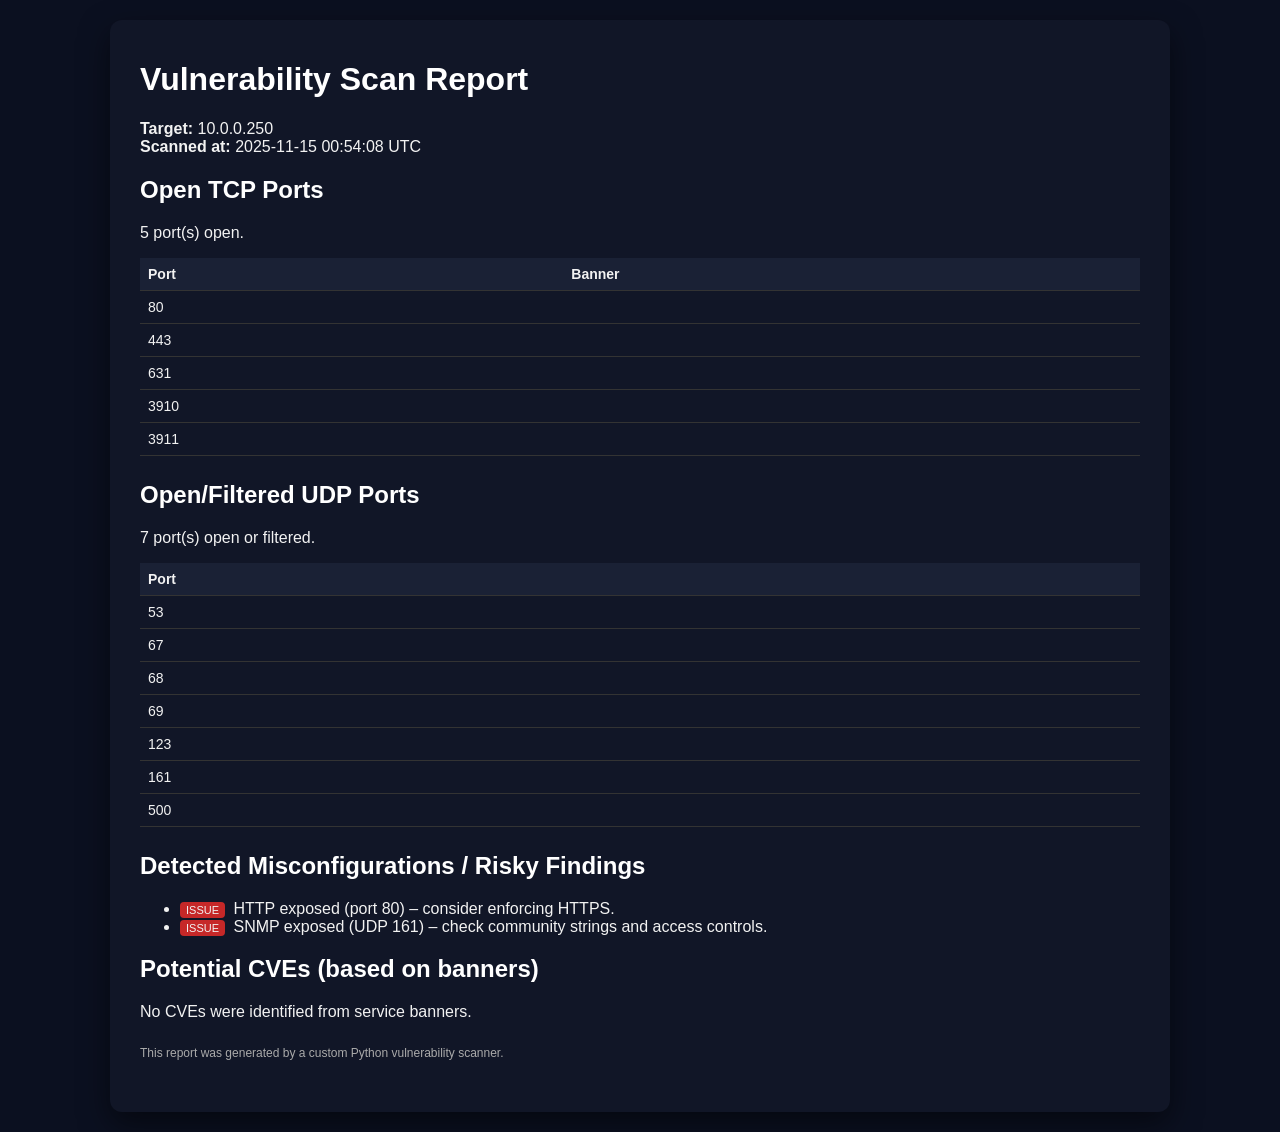
==== static/report.html @ bc2efa10 "Commit full repo" ====
<!DOCTYPE html>
<html lang="en">
<head>
  <meta charset="UTF-8">
  <title>Vulnerability Scan Report - 10.0.0.250</title>
  <style>
    body {
      font-family: Arial, sans-serif;
      background: #0b1020;
      color: #f2f2f2;
      margin: 0;
      padding: 20px;
    }
    .container {
      max-width: 1000px;
      margin: 0 auto;
      background: #111627;
      border-radius: 12px;
      padding: 20px 30px 40px 30px;
      box-shadow: 0 12px 30px rgba(0,0,0,0.5);
    }
    h1, h2, h3 {
      color: #fff;
    }
    table {
      width: 100%;
      border-collapse: collapse;
      margin-bottom: 25px;
    }
    th, td {
      border-bottom: 1px solid #333;
      padding: 8px;
      text-align: left;
      font-size: 14px;
    }
    th {
      background: #1a2135;
    }
    .tag {
      display: inline-block;
      padding: 2px 6px;
      border-radius: 4px;
      font-size: 11px;
      margin-right: 4px;
    }
    .tag-issue {
      background: #c62828;
    }
    .cve-score {
      font-weight: bold;
      color: #ffb300;
    }
    .footer {
      margin-top: 25px;
      font-size: 12px;
      color: #aaaaaa;
    }
  </style>
</head>
<body>
  <div class="container">
    <h1>Vulnerability Scan Report</h1>
    <p><strong>Target:</strong> 10.0.0.250<br>
       <strong>Scanned at:</strong> 2025-11-15 00:54:08 UTC</p>

    <h2>Open TCP Ports</h2>
    <p>5 port(s) open.</p>
    <table>
      <tr><th>Port</th><th>Banner</th></tr><tr><td>80</td><td></td></tr><tr><td>443</td><td></td></tr><tr><td>631</td><td></td></tr><tr><td>3910</td><td></td></tr><tr><td>3911</td><td></td></tr>
    </table>

    <h2>Open/Filtered UDP Ports</h2>
    <p>7 port(s) open or filtered.</p>
    <table>
      <tr><th>Port</th></tr><tr><td>53</td></tr><tr><td>67</td></tr><tr><td>68</td></tr><tr><td>69</td></tr><tr><td>123</td></tr><tr><td>161</td></tr><tr><td>500</td></tr>
    </table>

    <h2>Detected Misconfigurations / Risky Findings</h2>
    <ul><li><span class='tag tag-issue'>ISSUE</span> HTTP exposed (port 80) – consider enforcing HTTPS.</li><li><span class='tag tag-issue'>ISSUE</span> SNMP exposed (UDP 161) – check community strings and access controls.</li>
    </ul>

    <h2>Potential CVEs (based on banners)</h2><p>No CVEs were identified from service banners.</p>
    <div class="footer">
      <p>This report was generated by a custom Python vulnerability scanner.</p>
    </div>
  </div>
</body>
</html>
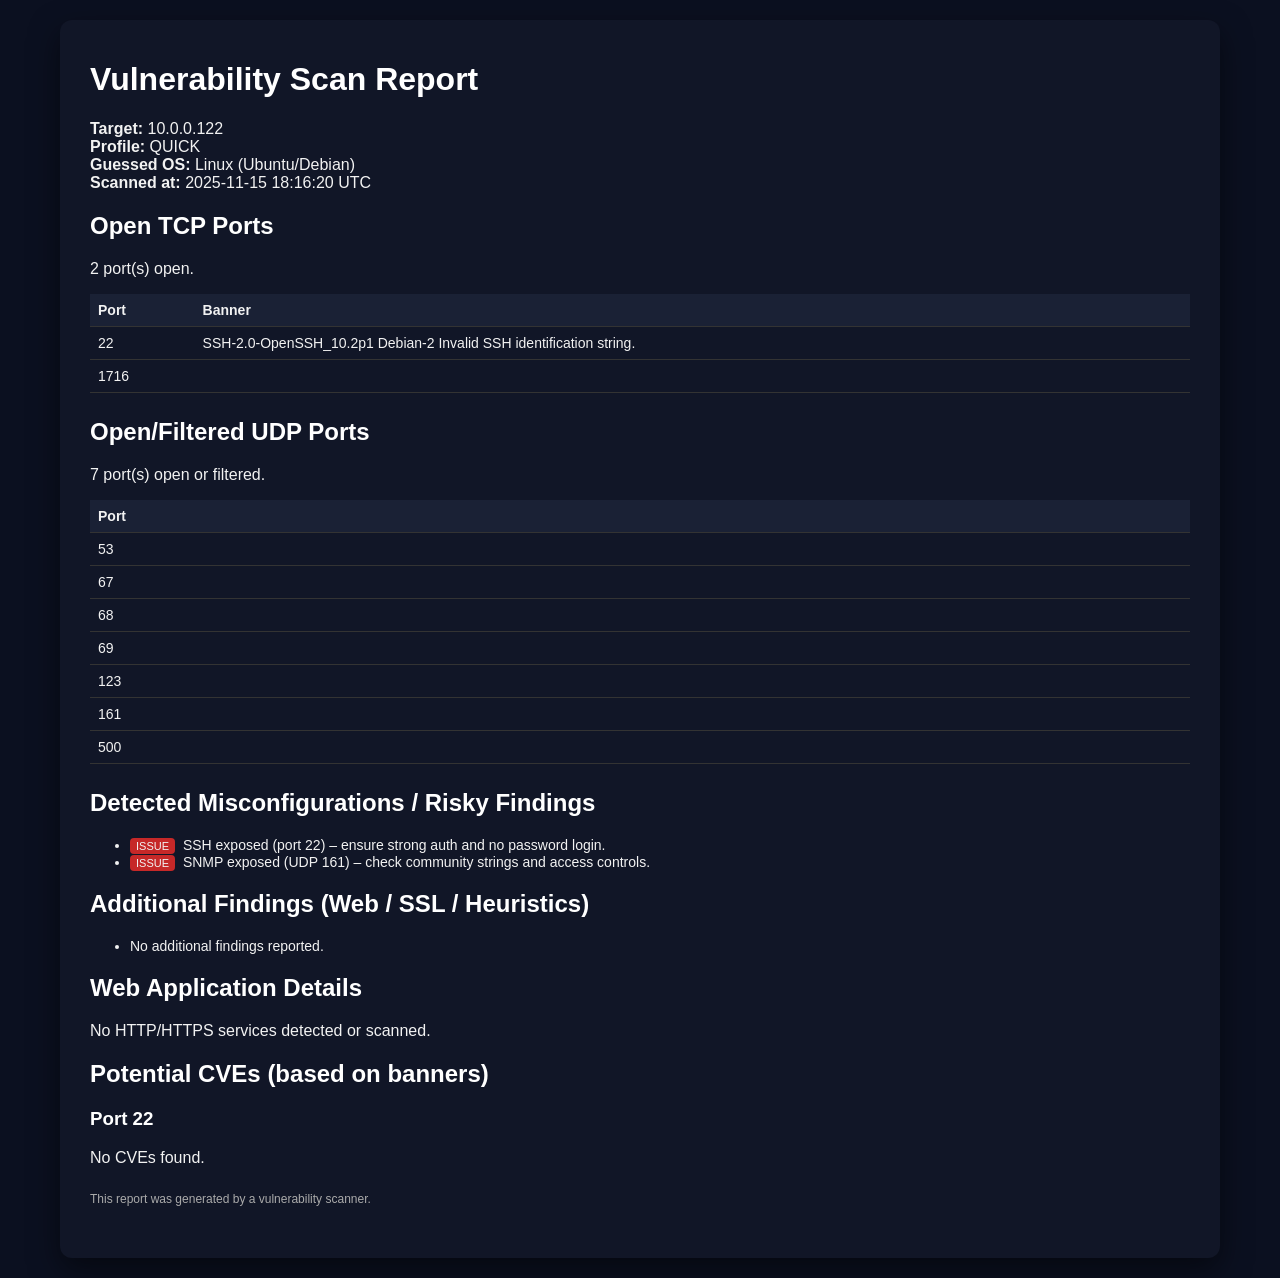
==== commit 23f336be: "Enhanced scanning features" ====
--- a/static/report.html
+++ b/static/report.html
@@ -2,7 +2,7 @@
 <html lang="en">
 <head>
   <meta charset="UTF-8">
-  <title>Vulnerability Scan Report - 10.0.0.250</title>
+  <title>Vulnerability Scan Report - 10.0.0.122</title>
   <style>
     body {
       font-family: Arial, sans-serif;
@@ -12,7 +12,7 @@
       padding: 20px;
     }
     .container {
-      max-width: 1000px;
+      max-width: 1100px;
       margin: 0 auto;
       background: #111627;
       border-radius: 12px;
@@ -35,6 +35,9 @@
     }
     th {
       background: #1a2135;
+    }
+    ul {
+      font-size: 14px;
     }
     .tag {
       display: inline-block;
@@ -60,13 +63,17 @@
 <body>
   <div class="container">
     <h1>Vulnerability Scan Report</h1>
-    <p><strong>Target:</strong> 10.0.0.250<br>
-       <strong>Scanned at:</strong> 2025-11-15 00:54:08 UTC</p>
+    <p><strong>Target:</strong> 10.0.0.122<br>
+       <strong>Profile:</strong> QUICK<br>
+       <strong>Guessed OS:</strong> Linux (Ubuntu/Debian)<br>
+       <strong>Scanned at:</strong> 2025-11-15 18:16:20 UTC</p>
 
     <h2>Open TCP Ports</h2>
-    <p>5 port(s) open.</p>
+    <p>2 port(s) open.</p>
     <table>
-      <tr><th>Port</th><th>Banner</th></tr><tr><td>80</td><td></td></tr><tr><td>443</td><td></td></tr><tr><td>631</td><td></td></tr><tr><td>3910</td><td></td></tr><tr><td>3911</td><td></td></tr>
+      <tr><th>Port</th><th>Banner</th></tr><tr><td>22</td><td>SSH-2.0-OpenSSH_10.2p1 Debian-2
+
+Invalid SSH identification string.</td></tr><tr><td>1716</td><td></td></tr>
     </table>
 
     <h2>Open/Filtered UDP Ports</h2>
@@ -76,12 +83,17 @@
     </table>
 
     <h2>Detected Misconfigurations / Risky Findings</h2>
-    <ul><li><span class='tag tag-issue'>ISSUE</span> HTTP exposed (port 80) – consider enforcing HTTPS.</li><li><span class='tag tag-issue'>ISSUE</span> SNMP exposed (UDP 161) – check community strings and access controls.</li>
+    <ul><li><span class='tag tag-issue'>ISSUE</span> SSH exposed (port 22) – ensure strong auth and no password login.</li><li><span class='tag tag-issue'>ISSUE</span> SNMP exposed (UDP 161) – check community strings and access controls.</li>
     </ul>
 
-    <h2>Potential CVEs (based on banners)</h2><p>No CVEs were identified from service banners.</p>
+    <h2>Additional Findings (Web / SSL / Heuristics)</h2>
+    <ul><li>No additional findings reported.</li>
+    </ul>
+
+    <h2>Web Application Details</h2><p>No HTTP/HTTPS services detected or scanned.</p>
+    <h2>Potential CVEs (based on banners)</h2><h3>Port 22</h3><p>No CVEs found.</p>
     <div class="footer">
-      <p>This report was generated by a custom Python vulnerability scanner.</p>
+      <p>This report was generated by a vulnerability scanner.</p>
     </div>
   </div>
 </body>
